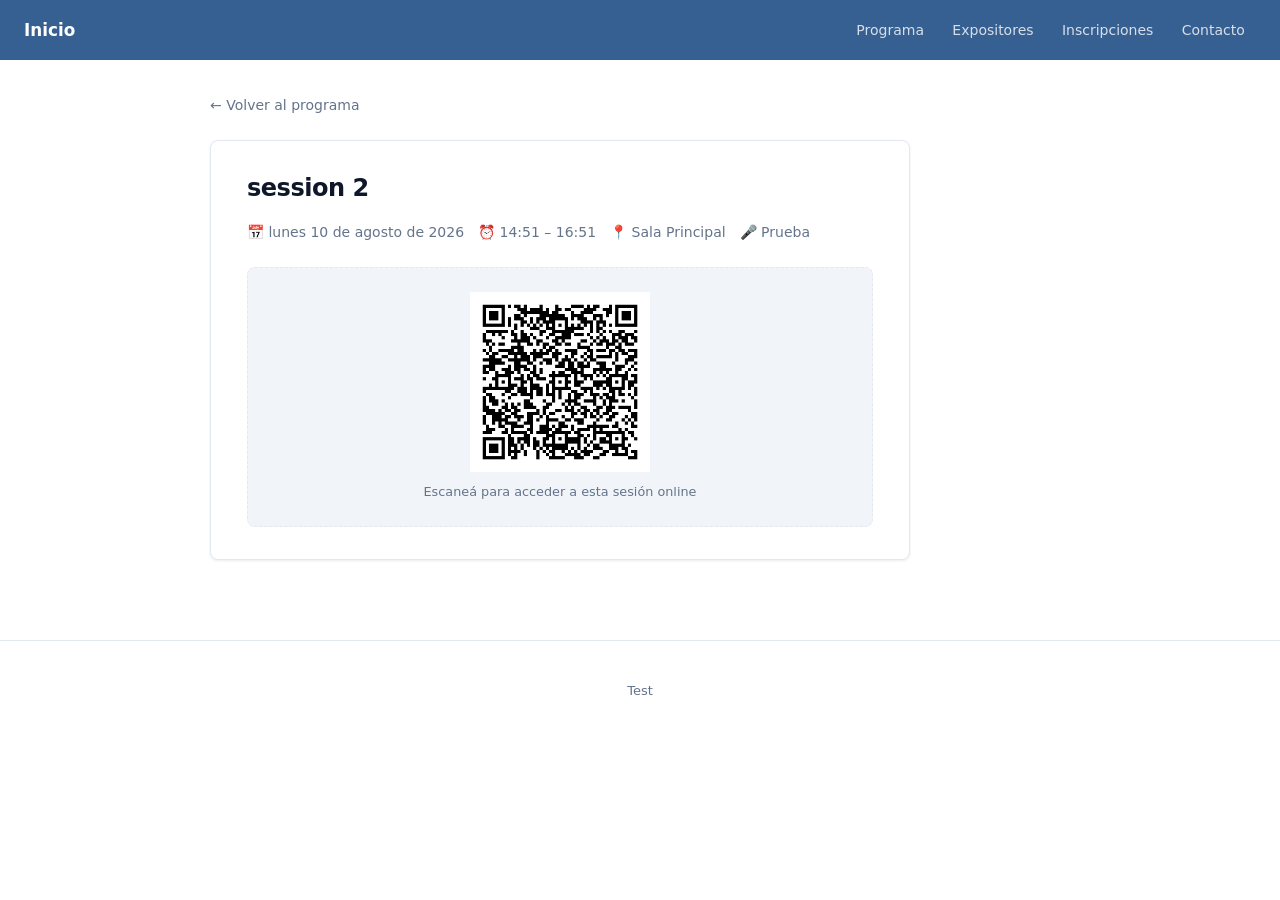
==== caslam-alimentos-nutricion-y-salud-xlvi/s/596ff908-074a-4727-ac89-80712055c712/index.html @ 335fead2 "Deploy: caslam-alimentos-nutricion-y-salud-xlvi" ====
<!DOCTYPE html>
<html lang="es">
<head>
  <meta charset="UTF-8" />
  <meta name="viewport" content="width=device-width, initial-scale=1" />
  <meta name="color-scheme" content="light" />
  <title>session 2 — Test</title>
  <link rel="stylesheet" href="../../assets/style.css" />
</head>
<body>
  <nav class="nav">
  <a href="../../index.html" class="nav-brand">Inicio</a>
  <button class="nav-burger" onclick="this.closest('nav').querySelector('.nav-links').classList.toggle('open')" aria-label="Menú"><svg width="22" height="22" viewBox="0 0 24 24" fill="none" stroke="currentColor" stroke-width="2.5" stroke-linecap="round"><line x1="3" y1="6" x2="21" y2="6"/><line x1="3" y1="12" x2="21" y2="12"/><line x1="3" y1="18" x2="21" y2="18"/></svg></button>
  <div class="nav-links"><a href="../../programa.html">Programa</a><a href="../../expositores.html">Expositores</a><a href="../../inscripciones.html">Inscripciones</a><a href="../../contacto.html">Contacto</a></div>
</nav>
  <div class="container">
    <a href="../../programa.html" class="back-link">← Volver al programa</a>
    <div class="detail-wrap">
      <div class="detail-card">
        <div class="detail-title">session 2 </div>
        <div class="meta-grid">
          <span class="meta-item">📅 lunes 10 de agosto de 2026</span>
          <span class="meta-item">⏰ 14:51 – 16:51</span>
          <span class="meta-item">📍 Sala Principal</span>
          <span class="meta-item">🎤 Prueba</span>
        </div>
        
        <div class="qr-section">
  <img src="[data-uri]" alt="QR de la sesión" />
  <p class="qr-label">Escaneá para acceder a esta sesión online</p>
</div>
        
      </div>
    </div>
  </div>
  <footer class="footer">Test</footer>
</body>
</html>
---- caslam-alimentos-nutricion-y-salud-xlvi/assets/style.css ----
:root {
  color-scheme: light;
  --primary: #366092;
  --secondary: #366092;
  --text: #0f172a;
  --muted: #64748b;
  --bg: #f1f5f9;
  --surface: #ffffff;
  --border: #e2e8f0;
  --r: 8px;
  --shadow: 0 1px 3px rgba(0,0,0,.08);
}
*, *::before, *::after { box-sizing: border-box; margin: 0; padding: 0; }
body { font-family: system-ui, -apple-system, 'Segoe UI', sans-serif; background: var(--surface); color: var(--text); line-height: 1.6; }
a { color: var(--primary); text-decoration: none; }
a:hover { text-decoration: underline; }
.nav { background: var(--secondary); padding: .875rem 1.5rem; display: flex; align-items: center; justify-content: space-between; gap: 1rem; flex-wrap: wrap; }
.nav-brand { color: #fff; font-weight: 700; font-size: 1.05rem; white-space: nowrap; overflow: hidden; text-overflow: ellipsis; max-width: 70%; }
.nav-brand:hover { text-decoration: none; opacity: .85; }
.nav-burger { display: none; background: none; border: none; cursor: pointer; padding: .35rem; color: #fff; line-height: 0; flex-shrink: 0; }
.nav-links { display: flex; gap: .375rem; flex-shrink: 0; }
.nav-links a { color: rgba(255,255,255,.8); font-size: .875rem; padding: .3rem .7rem; border-radius: 5px; transition: background .15s; font-family: system-ui, -apple-system, 'Segoe UI', sans-serif; }
.nav-links a:hover { background: rgba(255,255,255,.12); text-decoration: none; color: #fff; }
@media (max-width: 640px) {
  .nav { padding: .75rem 1rem; }
  .nav-burger { display: flex; align-items: center; }
  .nav-links { display: none; width: 100%; flex-direction: column; gap: 0; padding-top: .5rem; border-top: 1px solid rgba(255,255,255,.2); }
  .nav-links.open { display: flex; }
  .nav-links a { padding: .6rem .5rem; font-size: .9rem; }
}
.hero { background: linear-gradient(135deg, var(--primary) 0%, var(--secondary) 100%); color: #fff; padding: 3.5rem 1.5rem; text-align: center; }
.hero-logo { max-height: 64px; max-width: 200px; display: block; margin: 0 auto 1.25rem; object-fit: contain; }
.hero h1 { font-size: clamp(1.75rem, 5vw, 2.75rem); font-weight: 800; letter-spacing: -.025em; margin-bottom: .5rem; }
.hero p { font-size: 1.05rem; opacity: .87; max-width: 540px; margin: .625rem auto 0; line-height: 1.65; }
.info-bar { background: var(--surface); border-bottom: 1px solid var(--border); display: flex; flex-wrap: wrap; gap: .375rem 1.5rem; justify-content: center; padding: .875rem 1.5rem; font-size: .875rem; color: var(--muted); }
.info-bar strong { color: var(--text); }
.container { max-width: 900px; margin: 0 auto; padding: 2rem 1.25rem; }
.cta-row { display: flex; justify-content: center; gap: .75rem; flex-wrap: wrap; padding: 1.75rem 0 .5rem; }
.btn { display: inline-flex; align-items: center; gap: .4rem; padding: .6rem 1.25rem; border-radius: 6px; font-weight: 600; font-size: .875rem; cursor: pointer; transition: opacity .15s, transform .1s; border: 2px solid transparent; }
.btn:hover { opacity: .88; transform: translateY(-1px); text-decoration: none; }
.btn-primary { background: var(--primary); color: #fff; }
.btn-outline { background: transparent; color: var(--secondary); border-color: var(--secondary); }
.section-title { font-size: 1.25rem; font-weight: 700; margin-bottom: 1.25rem; padding-bottom: .5rem; border-bottom: 2px solid var(--border); }
.day-section { margin-bottom: 2.5rem; }
.day-heading { font-size: .875rem; font-weight: 600; color: var(--muted); text-transform: uppercase; letter-spacing: .06em; margin-bottom: .875rem; }
.session-card { background: var(--surface); border: 1px solid var(--border); border-radius: var(--r); padding: .9rem 1.125rem; margin-bottom: .5rem; display: flex; gap: 1rem; align-items: flex-start; box-shadow: var(--shadow); transition: border-color .15s; }
.session-card:hover { border-color: var(--primary); }
.session-time { font-weight: 700; font-size: .8125rem; color: var(--primary); min-width: 88px; padding-top: .125rem; flex-shrink: 0; }
.session-body { flex: 1; min-width: 0; }
.session-title { font-weight: 600; font-size: .9375rem; margin-bottom: .25rem; }
.session-title a { color: var(--text); }
.session-title a:hover { color: var(--primary); text-decoration: none; }
.session-meta { font-size: .8rem; color: var(--muted); }
.track-badge { display: inline-block; background: #eff6ff; color: #1d4ed8; padding: 1px 7px; border-radius: 4px; font-size: .7rem; font-weight: 600; text-transform: uppercase; letter-spacing: .04em; margin-left: .4rem; vertical-align: middle; }
.speakers-grid { display: grid; grid-template-columns: repeat(auto-fill, minmax(220px, 1fr)); gap: 1.125rem; }
.speaker-card { background: var(--surface); border: 1px solid var(--border); border-radius: var(--r); overflow: hidden; box-shadow: var(--shadow); }
.speaker-photo { width: 100%; height: 160px; object-fit: cover; display: block; background: var(--bg); }
.speaker-photo-placeholder { width: 100%; height: 160px; background: linear-gradient(135deg, var(--primary), var(--secondary)); display: flex; align-items: center; justify-content: center; font-size: 2.5rem; color: rgba(255,255,255,.4); }
.speaker-info { padding: .875rem 1rem; }
.speaker-name { font-weight: 700; font-size: .9375rem; margin-bottom: .3rem; }
.speaker-bio { font-size: .8125rem; color: var(--muted); line-height: 1.55; display: -webkit-box; -webkit-line-clamp: 4; -webkit-box-orient: vertical; overflow: hidden; }
.detail-wrap { max-width: 700px; }
.detail-card { background: var(--surface); border: 1px solid var(--border); border-radius: var(--r); padding: 2rem 2.25rem; box-shadow: var(--shadow); }
.detail-title { font-size: 1.5rem; font-weight: 800; margin-bottom: 1rem; letter-spacing: -.02em; line-height: 1.3; }
.meta-grid { display: flex; flex-wrap: wrap; gap: .4rem .875rem; margin-bottom: 1.5rem; font-size: .875rem; color: var(--muted); }
.meta-item { display: flex; align-items: center; gap: .3rem; }
.description { font-size: .9375rem; line-height: 1.7; color: var(--text); white-space: pre-line; margin-bottom: 1.5rem; }
.qr-section { text-align: center; padding: 1.5rem 1rem; background: var(--bg); border-radius: var(--r); border: 1px dashed var(--border); }
.qr-section img { max-width: 180px; height: auto; margin: 0 auto .625rem; display: block; }
.qr-label { font-size: .8rem; color: var(--muted); }
.back-link { display: inline-flex; align-items: center; gap: .35rem; font-size: .875rem; color: var(--muted); margin-bottom: 1.5rem; }
.back-link:hover { color: var(--primary); text-decoration: none; }
.footer { text-align: center; padding: 2.5rem 1rem 2rem; color: var(--muted); font-size: .8125rem; border-top: 1px solid var(--border); margin-top: 3rem; }
@media (max-width: 600px) {
  .session-card { flex-direction: column; gap: .3rem; }
  .session-time { min-width: auto; }
  .detail-card { padding: 1.25rem; }
  .hero { padding: 2.5rem 1rem; }
}
@media (prefers-color-scheme: dark) {
  :root {
    color-scheme: light;
    --bg: #f1f5f9;
    --surface: #ffffff;
    --text: #0f172a;
    --muted: #64748b;
    --border: #e2e8f0;
  }
  body {
    background-color: #ffffff !important;
    color: #0f172a !important;
  }
}
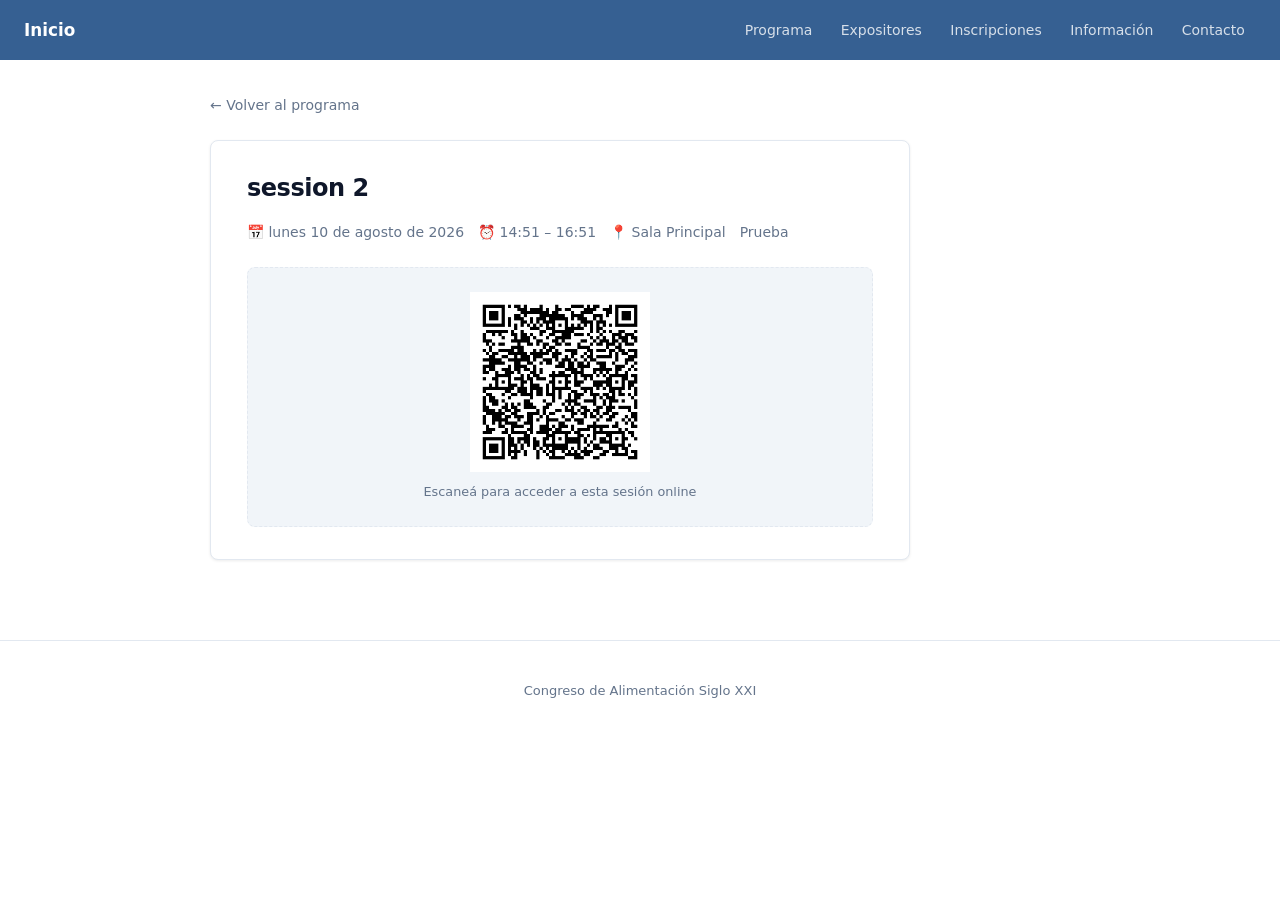
==== commit 986068bb: "Deploy: caslam-alimentos-nutricion-y-salud-xlvi" ====
--- a/caslam-alimentos-nutricion-y-salud-xlvi/s/596ff908-074a-4727-ac89-80712055c712/index.html
+++ b/caslam-alimentos-nutricion-y-salud-xlvi/s/596ff908-074a-4727-ac89-80712055c712/index.html
@@ -4,14 +4,14 @@
   <meta charset="UTF-8" />
   <meta name="viewport" content="width=device-width, initial-scale=1" />
   <meta name="color-scheme" content="light" />
-  <title>session 2 — Test</title>
+  <title>session 2 — Congreso de Alimentación Siglo XXI</title>
   <link rel="stylesheet" href="../../assets/style.css" />
 </head>
 <body>
   <nav class="nav">
   <a href="../../index.html" class="nav-brand">Inicio</a>
   <button class="nav-burger" onclick="this.closest('nav').querySelector('.nav-links').classList.toggle('open')" aria-label="Menú"><svg width="22" height="22" viewBox="0 0 24 24" fill="none" stroke="currentColor" stroke-width="2.5" stroke-linecap="round"><line x1="3" y1="6" x2="21" y2="6"/><line x1="3" y1="12" x2="21" y2="12"/><line x1="3" y1="18" x2="21" y2="18"/></svg></button>
-  <div class="nav-links"><a href="../../programa.html">Programa</a><a href="../../expositores.html">Expositores</a><a href="../../inscripciones.html">Inscripciones</a><a href="../../contacto.html">Contacto</a></div>
+  <div class="nav-links"><a href="../../programa.html">Programa</a><a href="../../expositores.html">Expositores</a><a href="../../inscripciones.html">Inscripciones</a><a href="../../informacion.html">Información</a><a href="../../contacto.html">Contacto</a></div>
 </nav>
   <div class="container">
     <a href="../../programa.html" class="back-link">← Volver al programa</a>
@@ -22,7 +22,7 @@
           <span class="meta-item">📅 lunes 10 de agosto de 2026</span>
           <span class="meta-item">⏰ 14:51 – 16:51</span>
           <span class="meta-item">📍 Sala Principal</span>
-          <span class="meta-item">🎤 Prueba</span>
+          <span class="meta-item">Prueba</span>
         </div>
         
         <div class="qr-section">
@@ -33,6 +33,6 @@
       </div>
     </div>
   </div>
-  <footer class="footer">Test</footer>
+  <footer class="footer">Congreso de Alimentación Siglo XXI</footer>
 </body>
 </html>
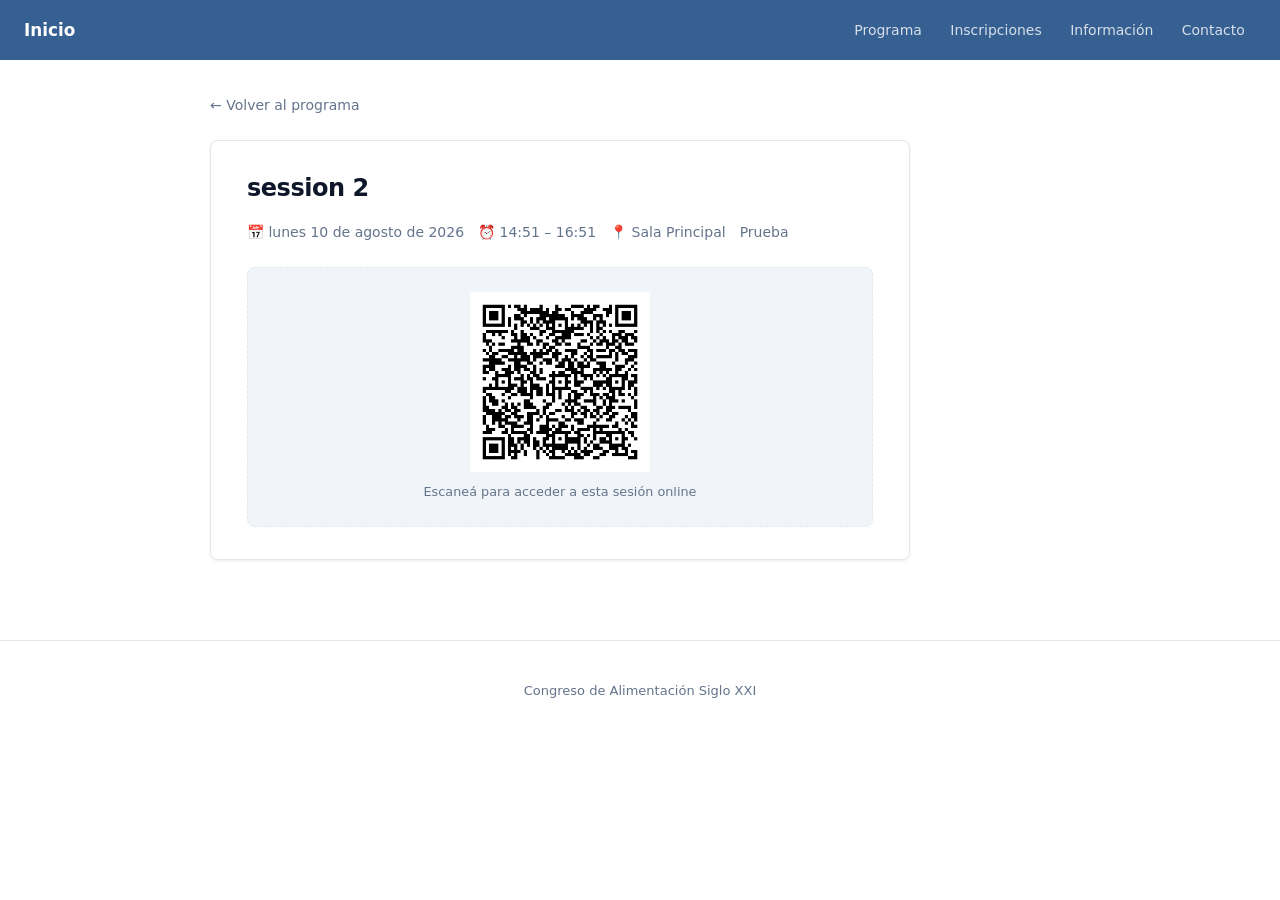
==== commit 7f06ddcc: "Deploy: caslam-alimentos-nutricion-y-salud-xlvi" ====
--- a/caslam-alimentos-nutricion-y-salud-xlvi/s/596ff908-074a-4727-ac89-80712055c712/index.html
+++ b/caslam-alimentos-nutricion-y-salud-xlvi/s/596ff908-074a-4727-ac89-80712055c712/index.html
@@ -11,7 +11,7 @@
   <nav class="nav">
   <a href="../../index.html" class="nav-brand">Inicio</a>
   <button class="nav-burger" onclick="this.closest('nav').querySelector('.nav-links').classList.toggle('open')" aria-label="Menú"><svg width="22" height="22" viewBox="0 0 24 24" fill="none" stroke="currentColor" stroke-width="2.5" stroke-linecap="round"><line x1="3" y1="6" x2="21" y2="6"/><line x1="3" y1="12" x2="21" y2="12"/><line x1="3" y1="18" x2="21" y2="18"/></svg></button>
-  <div class="nav-links"><a href="../../programa.html">Programa</a><a href="../../expositores.html">Expositores</a><a href="../../inscripciones.html">Inscripciones</a><a href="../../informacion.html">Información</a><a href="../../contacto.html">Contacto</a></div>
+  <div class="nav-links"><a href="../../programa.html">Programa</a><a href="../../inscripciones.html">Inscripciones</a><a href="../../informacion.html">Información</a><a href="../../contacto.html">Contacto</a></div>
 </nav>
   <div class="container">
     <a href="../../programa.html" class="back-link">← Volver al programa</a>
--- a/caslam-alimentos-nutricion-y-salud-xlvi/assets/style.css
+++ b/caslam-alimentos-nutricion-y-salud-xlvi/assets/style.css
@@ -76,6 +76,7 @@
   .session-time { min-width: auto; }
   .detail-card { padding: 1.25rem; }
   .hero { padding: 2.5rem 1rem; }
+  .container { padding: 2rem 1rem; }
 }
 @media (prefers-color-scheme: dark) {
   :root {
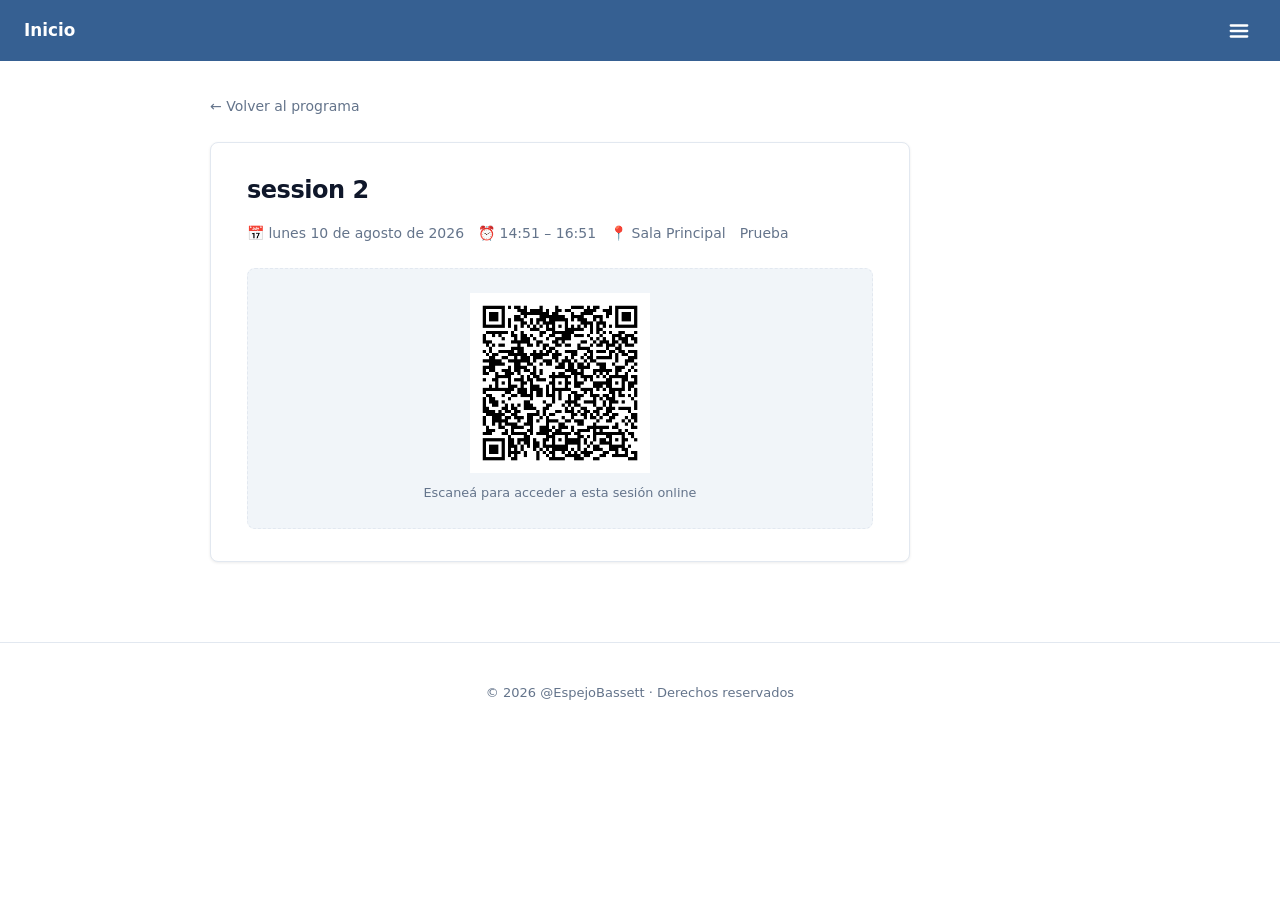
==== commit ee632da5: "Deploy: caslam-alimentos-nutricion-y-salud-xlvi" ====
--- a/caslam-alimentos-nutricion-y-salud-xlvi/s/596ff908-074a-4727-ac89-80712055c712/index.html
+++ b/caslam-alimentos-nutricion-y-salud-xlvi/s/596ff908-074a-4727-ac89-80712055c712/index.html
@@ -1,4 +1,4 @@
-<!DOCTYPE html>
+﻿<!DOCTYPE html>
 <html lang="es">
 <head>
   <meta charset="UTF-8" />
@@ -33,6 +33,6 @@
       </div>
     </div>
   </div>
-  <footer class="footer">Congreso de Alimentación Siglo XXI</footer>
+  <footer class="footer">© 2026 @EspejoBassett · Derechos reservados</footer>
 </body>
 </html>
--- a/caslam-alimentos-nutricion-y-salud-xlvi/assets/style.css
+++ b/caslam-alimentos-nutricion-y-salud-xlvi/assets/style.css
@@ -1,4 +1,4 @@
-:root {
+﻿:root {
   color-scheme: light;
   --primary: #366092;
   --secondary: #366092;
@@ -17,16 +17,13 @@
 .nav { background: var(--secondary); padding: .875rem 1.5rem; display: flex; align-items: center; justify-content: space-between; gap: 1rem; flex-wrap: wrap; }
 .nav-brand { color: #fff; font-weight: 700; font-size: 1.05rem; white-space: nowrap; overflow: hidden; text-overflow: ellipsis; max-width: 70%; }
 .nav-brand:hover { text-decoration: none; opacity: .85; }
-.nav-burger { display: none; background: none; border: none; cursor: pointer; padding: .35rem; color: #fff; line-height: 0; flex-shrink: 0; }
-.nav-links { display: flex; gap: .375rem; flex-shrink: 0; }
-.nav-links a { color: rgba(255,255,255,.8); font-size: .875rem; padding: .3rem .7rem; border-radius: 5px; transition: background .15s; font-family: system-ui, -apple-system, 'Segoe UI', sans-serif; }
-.nav-links a:hover { background: rgba(255,255,255,.12); text-decoration: none; color: #fff; }
+.nav-burger { display: flex; align-items: center; background: none; border: none; cursor: pointer; padding: .35rem; color: #fff; line-height: 0; flex-shrink: 0; margin-left: auto; }
+.nav-links { display: none; width: 100%; flex-direction: column; gap: 0; padding-top: .5rem; border-top: 1px solid rgba(255,255,255,.2); }
+.nav-links.open { display: flex; }
+.nav-links a { color: rgba(255,255,255,.85); font-size: .9rem; padding: .55rem .5rem; font-family: system-ui, -apple-system, 'Segoe UI', sans-serif; border-radius: 4px; }
+.nav-links a:hover { background: rgba(255,255,255,.1); text-decoration: none; color: #fff; }
 @media (max-width: 640px) {
   .nav { padding: .75rem 1rem; }
-  .nav-burger { display: flex; align-items: center; }
-  .nav-links { display: none; width: 100%; flex-direction: column; gap: 0; padding-top: .5rem; border-top: 1px solid rgba(255,255,255,.2); }
-  .nav-links.open { display: flex; }
-  .nav-links a { padding: .6rem .5rem; font-size: .9rem; }
 }
 .hero { background: linear-gradient(135deg, var(--primary) 0%, var(--secondary) 100%); color: #fff; padding: 3.5rem 1.5rem; text-align: center; }
 .hero-logo { max-height: 64px; max-width: 200px; display: block; margin: 0 auto 1.25rem; object-fit: contain; }
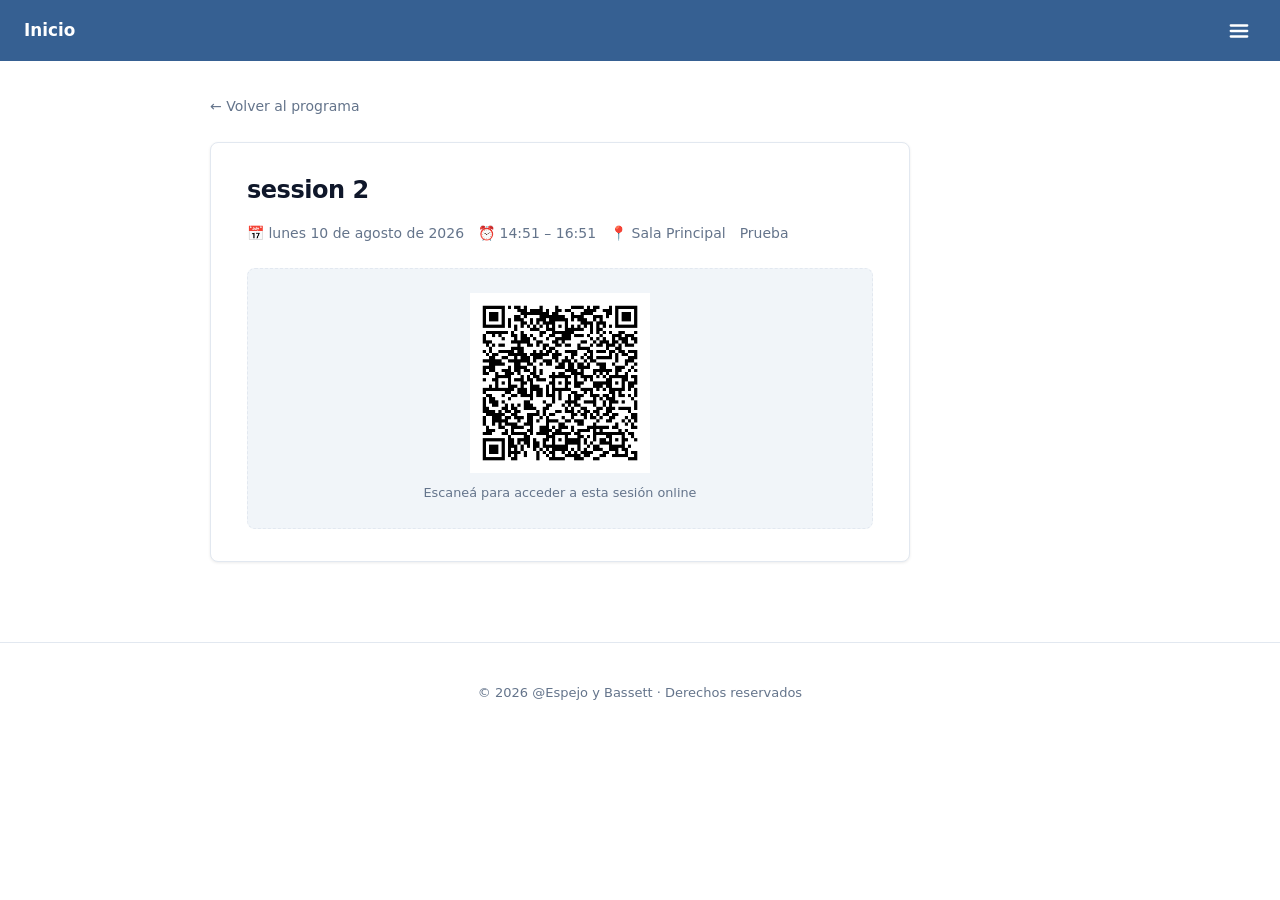
==== commit 440de238: "Deploy: caslam-alimentos-nutricion-y-salud-xlvi" ====
--- a/caslam-alimentos-nutricion-y-salud-xlvi/s/596ff908-074a-4727-ac89-80712055c712/index.html
+++ b/caslam-alimentos-nutricion-y-salud-xlvi/s/596ff908-074a-4727-ac89-80712055c712/index.html
@@ -10,8 +10,10 @@
 <body>
   <nav class="nav">
   <a href="../../index.html" class="nav-brand">Inicio</a>
-  <button class="nav-burger" onclick="this.closest('nav').querySelector('.nav-links').classList.toggle('open')" aria-label="Menú"><svg width="22" height="22" viewBox="0 0 24 24" fill="none" stroke="currentColor" stroke-width="2.5" stroke-linecap="round"><line x1="3" y1="6" x2="21" y2="6"/><line x1="3" y1="12" x2="21" y2="12"/><line x1="3" y1="18" x2="21" y2="18"/></svg></button>
-  <div class="nav-links"><a href="../../programa.html">Programa</a><a href="../../inscripciones.html">Inscripciones</a><a href="../../informacion.html">Información</a><a href="../../contacto.html">Contacto</a></div>
+  <div class="nav-burger-wrap">
+    <button class="nav-burger" onclick="var l=this.nextElementSibling;l.classList.toggle('open')" aria-label="Menú"><svg width="22" height="22" viewBox="0 0 24 24" fill="none" stroke="currentColor" stroke-width="2.5" stroke-linecap="round"><line x1="3" y1="6" x2="21" y2="6"/><line x1="3" y1="12" x2="21" y2="12"/><line x1="3" y1="18" x2="21" y2="18"/></svg></button>
+    <div class="nav-links"><a href="../../programa.html">Programa</a><a href="../../inscripciones.html">Inscripciones</a><a href="../../informacion.html">Información</a><a href="../../contacto.html">Contacto</a></div>
+  </div>
 </nav>
   <div class="container">
     <a href="../../programa.html" class="back-link">← Volver al programa</a>
@@ -33,6 +35,6 @@
       </div>
     </div>
   </div>
-  <footer class="footer">© 2026 @EspejoBassett · Derechos reservados</footer>
+  <footer class="footer">© 2026 @Espejo y Bassett · Derechos reservados</footer>
 </body>
 </html>
--- a/caslam-alimentos-nutricion-y-salud-xlvi/assets/style.css
+++ b/caslam-alimentos-nutricion-y-salud-xlvi/assets/style.css
@@ -11,17 +11,28 @@
   --shadow: 0 1px 3px rgba(0,0,0,.08);
 }
 *, *::before, *::after { box-sizing: border-box; margin: 0; padding: 0; }
+html, body { max-width: 100%; overflow-x: hidden; }
+img { max-width: 100%; height: auto; }
 body { font-family: system-ui, -apple-system, 'Segoe UI', sans-serif; background: var(--surface); color: var(--text); line-height: 1.6; }
+.puck-richtext { word-break: break-word; overflow-wrap: anywhere; }
+.ql-align-center  { text-align: center; }
+.ql-align-right   { text-align: right; }
+.ql-align-justify { text-align: justify; }
+.ql-size-small { font-size: .75em; }
+.ql-size-large { font-size: 1.5em; }
+.ql-size-huge  { font-size: 2.5em; }
 a { color: var(--primary); text-decoration: none; }
 a:hover { text-decoration: underline; }
 .nav { background: var(--secondary); padding: .875rem 1.5rem; display: flex; align-items: center; justify-content: space-between; gap: 1rem; flex-wrap: wrap; }
 .nav-brand { color: #fff; font-weight: 700; font-size: 1.05rem; white-space: nowrap; overflow: hidden; text-overflow: ellipsis; max-width: 70%; }
 .nav-brand:hover { text-decoration: none; opacity: .85; }
-.nav-burger { display: flex; align-items: center; background: none; border: none; cursor: pointer; padding: .35rem; color: #fff; line-height: 0; flex-shrink: 0; margin-left: auto; }
-.nav-links { display: none; width: 100%; flex-direction: column; gap: 0; padding-top: .5rem; border-top: 1px solid rgba(255,255,255,.2); }
+.nav-burger { display: flex; align-items: center; background: none; border: none; cursor: pointer; padding: .35rem; color: #fff; line-height: 0; flex-shrink: 0; margin-left: auto; position: relative; }
+.nav-burger-wrap { position: relative; margin-left: auto; flex-shrink: 0; }
+.nav-links { display: none; position: absolute; top: calc(100% + 6px); right: 0; flex-direction: column; min-width: 160px; border-radius: 8px; overflow: hidden; box-shadow: 0 4px 20px rgba(0,0,0,.25); z-index: 200; background: var(--secondary); }
 .nav-links.open { display: flex; }
-.nav-links a { color: rgba(255,255,255,.85); font-size: .9rem; padding: .55rem .5rem; font-family: system-ui, -apple-system, 'Segoe UI', sans-serif; border-radius: 4px; }
-.nav-links a:hover { background: rgba(255,255,255,.1); text-decoration: none; color: #fff; }
+.nav-links a { color: rgba(255,255,255,.9); font-size: .9rem; padding: .65rem 1.1rem; font-family: system-ui, -apple-system, 'Segoe UI', sans-serif; white-space: nowrap; border-bottom: 1px solid rgba(255,255,255,.1); }
+.nav-links a:last-child { border-bottom: none; }
+.nav-links a:hover { background: rgba(255,255,255,.12); text-decoration: none; color: #fff; }
 @media (max-width: 640px) {
   .nav { padding: .75rem 1rem; }
 }
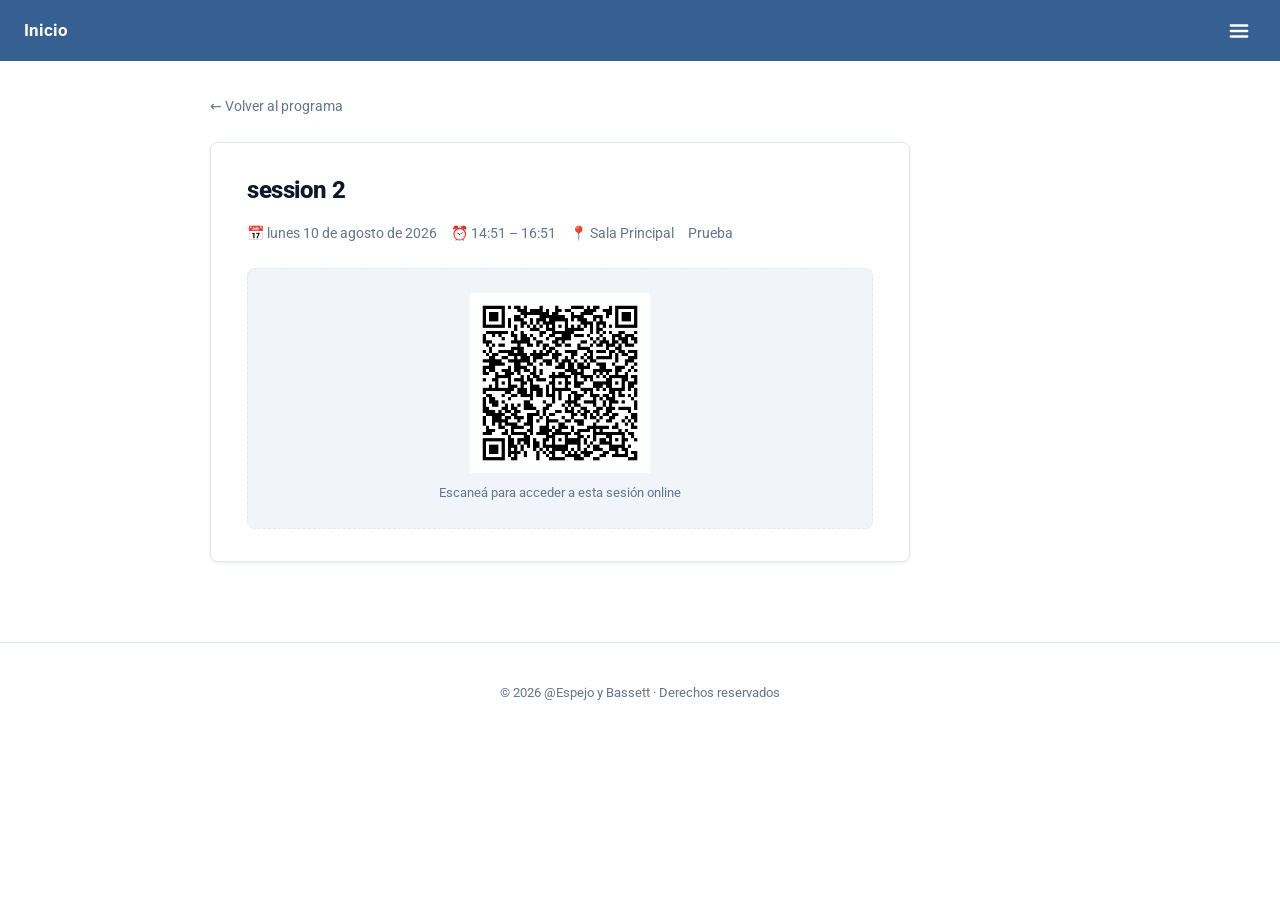
==== commit 1ddde41a: "feat(caslam): add disertantes poster page and nav link - New disertaciones.html: single-view poster " ====
--- a/caslam-alimentos-nutricion-y-salud-xlvi/s/596ff908-074a-4727-ac89-80712055c712/index.html
+++ b/caslam-alimentos-nutricion-y-salud-xlvi/s/596ff908-074a-4727-ac89-80712055c712/index.html
@@ -12,7 +12,7 @@
   <a href="../../index.html" class="nav-brand">Inicio</a>
   <div class="nav-burger-wrap">
     <button class="nav-burger" onclick="var l=this.nextElementSibling;l.classList.toggle('open')" aria-label="Menú"><svg width="22" height="22" viewBox="0 0 24 24" fill="none" stroke="currentColor" stroke-width="2.5" stroke-linecap="round"><line x1="3" y1="6" x2="21" y2="6"/><line x1="3" y1="12" x2="21" y2="12"/><line x1="3" y1="18" x2="21" y2="18"/></svg></button>
-    <div class="nav-links"><a href="../../programa.html">Programa</a><a href="../../inscripciones.html">Inscripciones</a><a href="../../informacion.html">Información</a><a href="../../contacto.html">Contacto</a></div>
+    <div class="nav-links"><a href="../../disertaciones.html">Disertantes</a><a href="../../programa.html">Programa</a><a href="../../inscripciones.html">Inscripciones</a><a href="../../informacion.html">Información</a><a href="../../contacto.html">Contacto</a></div>
   </div>
 </nav>
   <div class="container">
--- a/caslam-alimentos-nutricion-y-salud-xlvi/assets/style.css
+++ b/caslam-alimentos-nutricion-y-salud-xlvi/assets/style.css
@@ -1,4 +1,5 @@
-﻿:root {
+﻿@import url('https://fonts.googleapis.com/css2?family=Roboto:wght@400;500;700&display=swap');
+:root {
   color-scheme: light;
   --primary: #366092;
   --secondary: #366092;
@@ -13,8 +14,21 @@
 *, *::before, *::after { box-sizing: border-box; margin: 0; padding: 0; }
 html, body { max-width: 100%; overflow-x: hidden; }
 img { max-width: 100%; height: auto; }
-body { font-family: system-ui, -apple-system, 'Segoe UI', sans-serif; background: var(--surface); color: var(--text); line-height: 1.6; }
+body { font-family: 'Roboto', system-ui, sans-serif; background: var(--surface); color: var(--text); line-height: 1.6; }
 .puck-richtext { word-break: break-word; overflow-wrap: anywhere; }
+.puck-richtext h1,.puck-richtext h2,.puck-richtext h3,
+.puck-richtext h4,.puck-richtext h5,.puck-richtext h6 { font-size: inherit; font-weight: 700; margin: .5em 0 .25em; }
+.puck-richtext p  { margin: 0 0 .1em; }
+.puck-richtext p:empty { min-height: 1em; }
+.puck-richtext p:last-child { margin-bottom: 0; }
+.puck-richtext ul { list-style: disc; padding-left: 1.5em; margin: 0 0 .85em 1em; }
+.puck-richtext ol { list-style: decimal; padding-left: 1.5em; margin: 0 0 .85em 1em; }
+.puck-richtext li { margin-bottom: .3em; }
+.puck-richtext strong { font-weight: 700; }
+.puck-richtext em { font-style: italic; }
+.puck-richtext u  { text-decoration: underline; }
+.puck-richtext a  { color: var(--primary); text-decoration: underline; }
+.puck-richtext blockquote { border-left: 3px solid #e5e7eb; margin: 0; padding-left: 1rem; color: #64748b; }
 .ql-align-center  { text-align: center; }
 .ql-align-right   { text-align: right; }
 .ql-align-justify { text-align: justify; }
